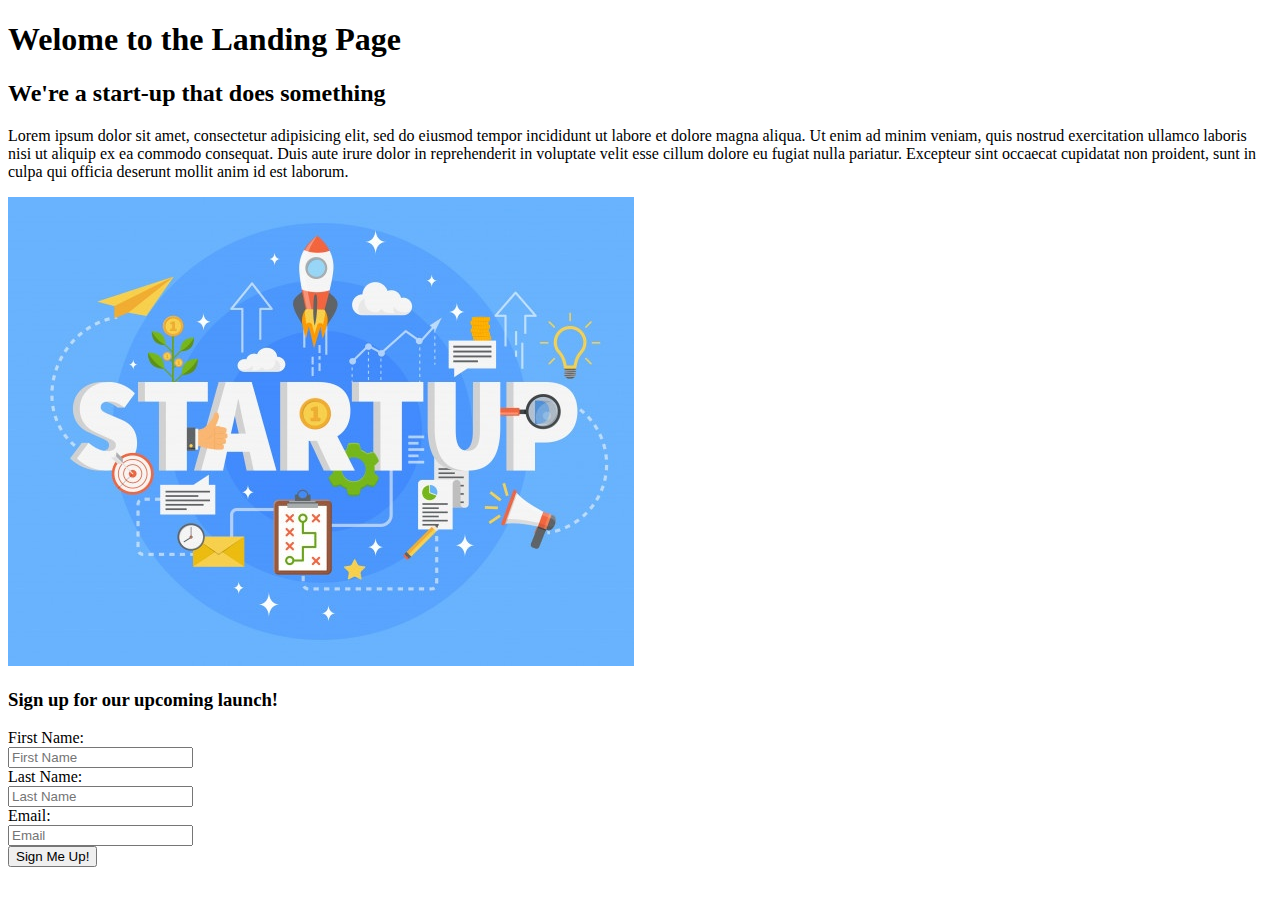
==== index.html @ 746ea736 "Update index.html" ====
<!DOCTYPE html>
<html lang="en" dir="ltr">
  <head>
    <meta charset="utf-8">
    <title>Welcome to StartUp!</title>
    <link href="https://fonts.googleapis.com/css2?family=Source+Sans+Pro&display=swap" rel="stylesheet">
    <link rel="stylesheet" href="../../CSS/stylesheet_capstone_project_one.css">
  </head>
  <body>
    <div class="uptxt">
      <h1>Welome to the Landing Page</h1>
      <h2>We're a start-up that does something</h2>

      <p>Lorem ipsum dolor sit amet, consectetur adipisicing elit, sed do eiusmod tempor incididunt ut labore et dolore magna aliqua. Ut enim ad minim veniam, quis nostrud exercitation ullamco laboris nisi ut aliquip ex ea commodo consequat. Duis aute irure dolor in reprehenderit in voluptate velit esse cillum dolore eu fugiat nulla pariatur. Excepteur sint occaecat cupidatat non proident, sunt in culpa qui officia deserunt mollit anim id est laborum.</p>

      <img src="startup-development_1284-22687.jpg" alt="https://img.freepik.com/free-vector/startup-development_1284-22687.jpg?size=626&ext=jpg">
      <h3>Sign up for our upcoming launch!</h3>
    </div>

    <form class="emailform" action="../../thank_you_file.html" method="get">
      <div class="formtxt">
        <label for="FN">First Name: </label><br>
        <input type="text" id="FN" Placeholder="First Name" required><br>
        <label for="LN">Last Name: </label><br>
        <input type="text" id="LN" placeholder="Last Name" required><br>
        <label for="EM">Email: </label><br>
        <input type="text" id="EM" placeholder="Email" required><br>
        <button type="submit" id="button">Sign Me Up!</button>
      </div>
    </form>
  </body>
</html>
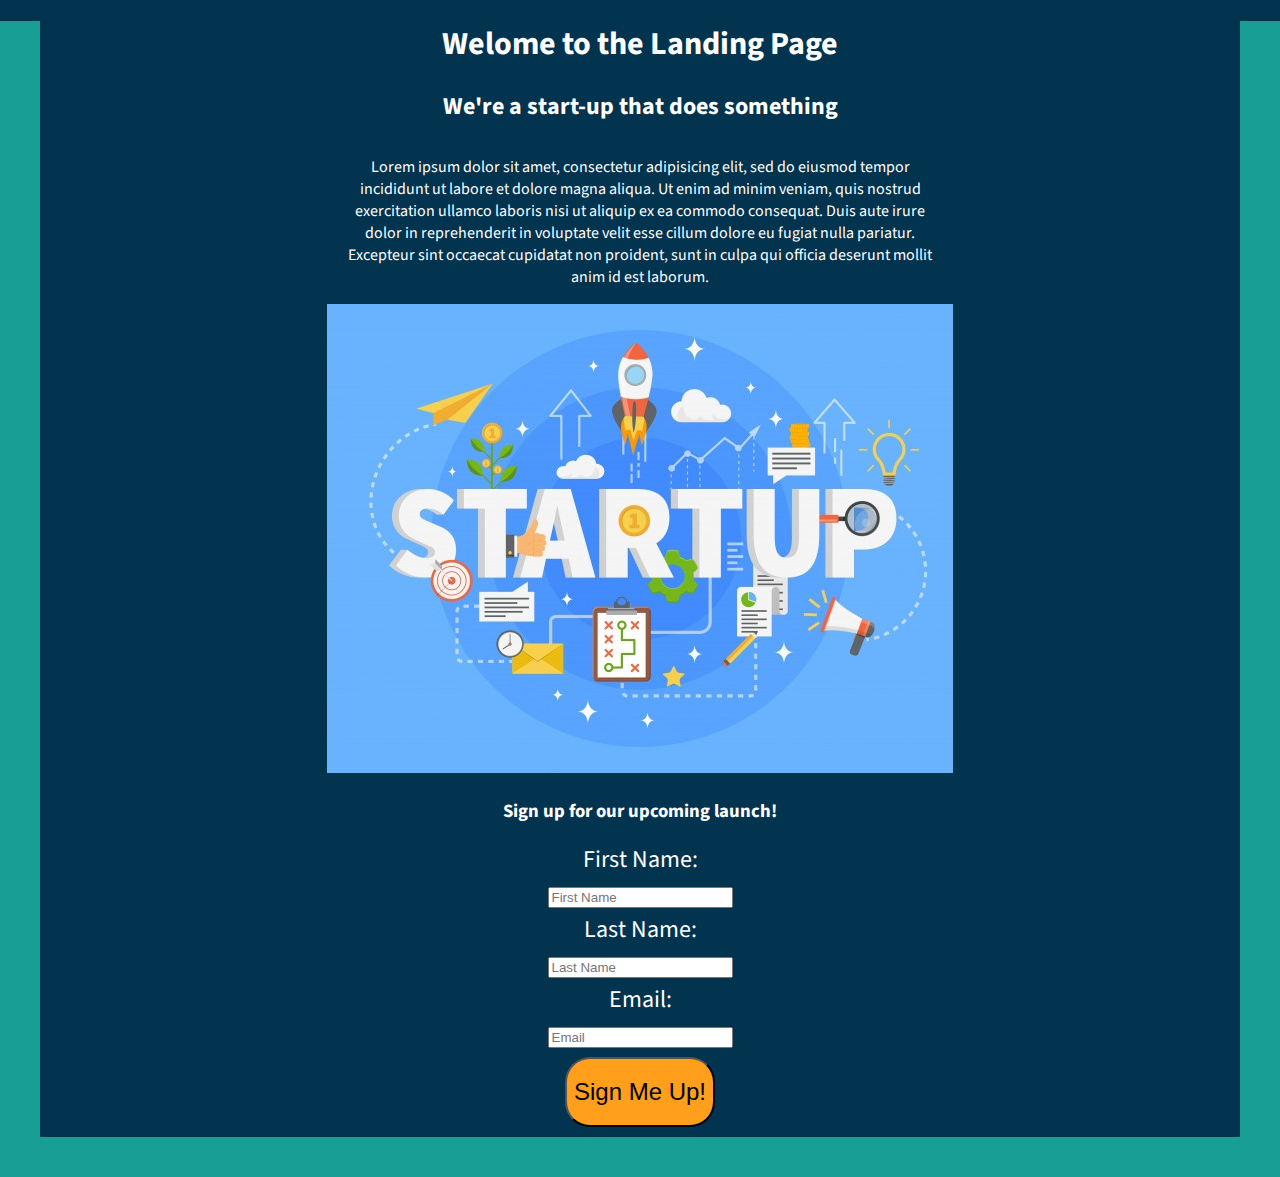
==== commit e85ad78a: "Update index.html" ====
--- a/index.html
+++ b/index.html
@@ -4,7 +4,7 @@
     <meta charset="utf-8">
     <title>Welcome to StartUp!</title>
     <link href="https://fonts.googleapis.com/css2?family=Source+Sans+Pro&display=swap" rel="stylesheet">
-    <link rel="stylesheet" href="../../CSS/stylesheet_capstone_project_one.css">
+    <link rel="stylesheet" href="../stylesheet_capstone_project_one.css">
   </head>
   <body>
     <div class="uptxt">
--- a/stylesheet_capstone_project_one.css
+++ b/stylesheet_capstone_project_one.css
@@ -0,0 +1,31 @@
+body{
+  text-align: center;
+  background-color: rgb(2, 51, 79);
+  font-family: 'Source Sans Pro', sans-serif;
+  color: white;
+  border: 40px solid #199E95;
+  border-top: 0px;
+  margin: 0px;
+}
+
+p{
+  padding-top: 1%;
+  padding-left: 25%;
+  padding-right: 25%;
+}
+
+form{
+  font-size: 1.5em;
+  padding-bottom: 10px;
+
+}
+
+#button{
+  background-color: #FF9F1C;
+  height: 70px;
+  width: 150px;
+  font-size: 1em;
+  margin-top: 5px;
+  border-radius: 25px;
+
+}
